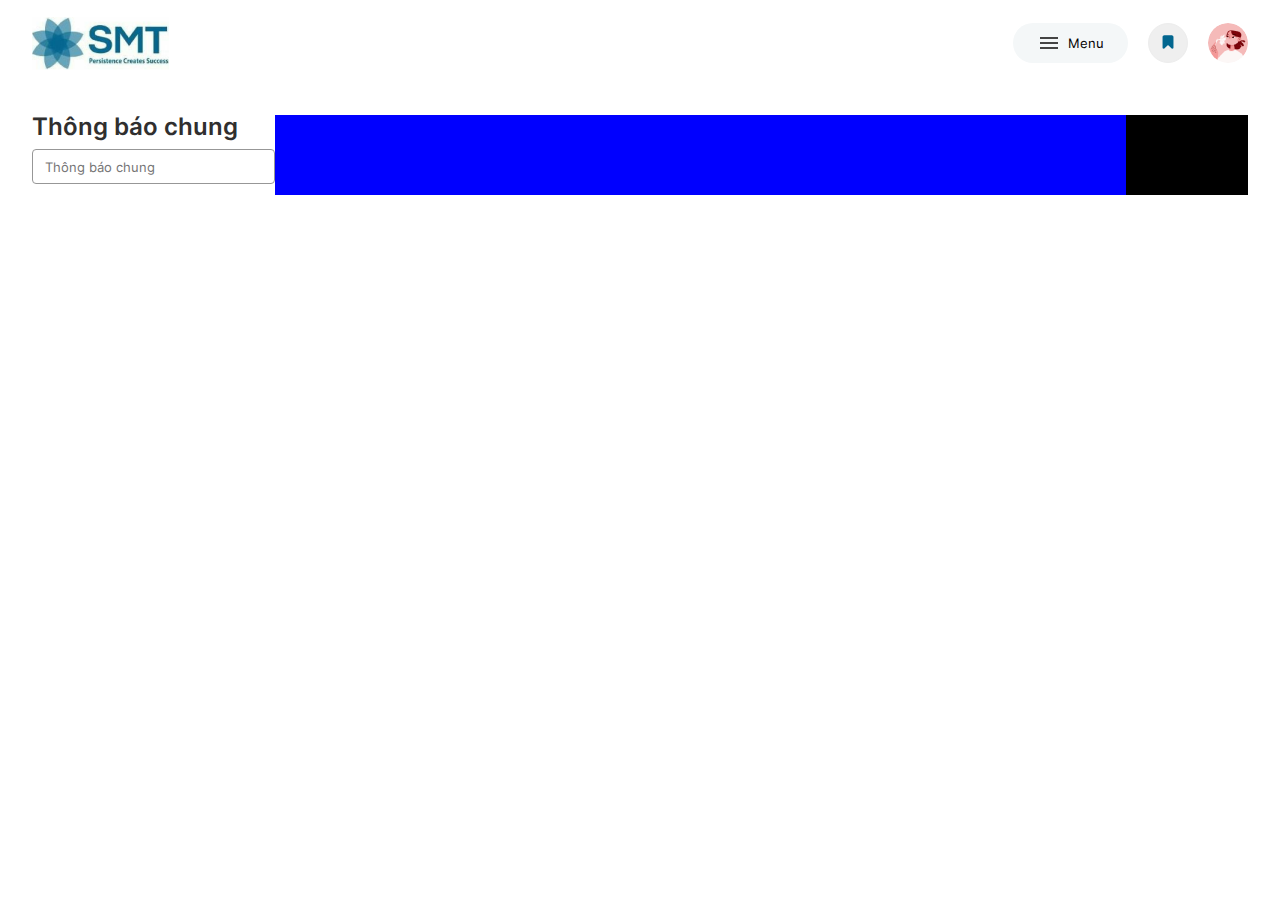
==== admin.html @ 5429d2eb "Update Admin Dashboad" ====
<!DOCTYPE html>
<html lang="en">
  <head>
    <meta charset="UTF-8" />
    <meta name="viewport" content="width=device-width, initial-scale=1.0" />
    <title>Quản trị làn xe Car Parking</title>
    <!-- import admin-styles css -->
    <link rel="stylesheet" href="./assets/css/admin-styles.css" />
  </head>
  <body>
    <!-- Header Main ./Start -->
    <div class="header-main">
      <div class="container">
        <div class="wrap-header">
          <div class="logo">
            <img src="./assets/images/logo.png" alt="Logo web pacrking" />
          </div>
          <ul class="user-control">
            <li>
              <button>
                <img src="./assets/images/menu-bar.svg" alt="Menu" /> Menu
              </button>
            </li>
            <li>
              <button>
                <img
                  src="./assets/images/notification.svg"
                  alt="Notification"
                />
              </button>
            </li>
            <li>
              <div class="menu-user">
                <img src="./assets/images/avata.png" alt="Ảnh đại diện" />
              </div>
            </li>
          </ul>
        </div>
      </div>
    </div>
    <!-- Main ./Start -->
    <div class="wrap-main">
      <div class="container">
        <div class="main-top">
          <div class="smt-general">
            <label for="tbc">Thông báo chung</label>
            <input type="text" id="tbc" name="tbc" placeholder="Thông báo chung" />  
          </div>
          <div class="smt-operations"></div>
          <div class="smt-amount"></div>
        </div>
        <div class="main-center"></div>
        <div class="main-bottom"></div>
      </div>
    </div>
  </body>
</html>
---- assets/css/admin-styles.css ----
/**************** Import Font-Family ****************/
@font-face {
  font-family: "Inter";
  src: url("../fonts/Inter-Black.eot");
  src: url("../fonts/Inter-Black.eot?#iefix") format("embedded-opentype"),
    url("../fonts/Inter-Black.woff2") format("woff2"),
    url("../fonts/Inter-Black.woff") format("woff"),
    url("../fonts/Inter-Black.ttf") format("truetype"),
    url("../fonts/Inter-Black.svg#Inter-Black") format("svg");
  font-weight: 900;
  font-style: normal;
  font-display: swap;
}

@font-face {
  font-family: "Inter";
  src: url("../fonts/Inter-ExtraLight.eot");
  src: url("../fonts/Inter-ExtraLight.eot?#iefix") format("embedded-opentype"),
    url("../fonts/Inter-ExtraLight.woff2") format("woff2"),
    url("../fonts/Inter-ExtraLight.woff") format("woff"),
    url("../fonts/Inter-ExtraLight.ttf") format("truetype"),
    url("../fonts/Inter-ExtraLight.svg#Inter-ExtraLight") format("svg");
  font-weight: 200;
  font-style: normal;
  font-display: swap;
}

@font-face {
  font-family: "Inter";
  src: url("../fonts/Inter-Bold.eot");
  src: url("../fonts/Inter-Bold.eot?#iefix") format("embedded-opentype"),
    url("../fonts/Inter-Bold.woff2") format("woff2"),
    url("../fonts/Inter-Bold.woff") format("woff"),
    url("../fonts/Inter-Bold.ttf") format("truetype"),
    url("../fonts/Inter-Bold.svg#Inter-Bold") format("svg");
  font-weight: bold;
  font-style: normal;
  font-display: swap;
}

@font-face {
  font-family: "Inter";
  src: url("../fonts/Inter-ExtraBold.eot");
  src: url("../fonts/Inter-ExtraBold.eot?#iefix") format("embedded-opentype"),
    url("../fonts/Inter-ExtraBold.woff2") format("woff2"),
    url("../fonts/Inter-ExtraBold.woff") format("woff"),
    url("../fonts/Inter-ExtraBold.ttf") format("truetype"),
    url("../fonts/Inter-ExtraBold.svg#Inter-ExtraBold") format("svg");
  font-weight: bold;
  font-style: normal;
  font-display: swap;
}

@font-face {
  font-family: "Inter";
  src: url("../fonts/Inter-Medium.eot");
  src: url("../fonts/Inter-Medium.eot?#iefix") format("embedded-opentype"),
    url("../fonts/Inter-Medium.woff2") format("woff2"),
    url("../fonts/Inter-Medium.woff") format("woff"),
    url("../fonts/Inter-Medium.ttf") format("truetype"),
    url("../fonts/Inter-Medium.svg#Inter-Medium") format("svg");
  font-weight: 500;
  font-style: normal;
  font-display: swap;
}

@font-face {
  font-family: "Inter";
  src: url("../fonts/Inter-Light.eot");
  src: url("../fonts/Inter-Light.eot?#iefix") format("embedded-opentype"),
    url("../fonts/Inter-Light.woff2") format("woff2"),
    url("../fonts/Inter-Light.woff") format("woff"),
    url("../fonts/Inter-Light.ttf") format("truetype"),
    url("../fonts/Inter-Light.svg#Inter-Light") format("svg");
  font-weight: 300;
  font-style: normal;
  font-display: swap;
}

@font-face {
  font-family: "Inter";
  src: url("../fonts/Inter-Regular.eot");
  src: url("../fonts/Inter-Regular.eot?#iefix") format("embedded-opentype"),
    url("../fonts/Inter-Regular.woff2") format("woff2"),
    url("../fonts/Inter-Regular.woff") format("woff"),
    url("../fonts/Inter-Regular.ttf") format("truetype"),
    url("../fonts/Inter-Regular.svg#Inter-Regular") format("svg");
  font-weight: normal;
  font-style: normal;
  font-display: swap;
}

@font-face {
  font-family: "Inter";
  src: url("../fonts/Inter-Thin.eot");
  src: url("../fonts/Inter-Thin.eot?#iefix") format("embedded-opentype"),
    url("../fonts/Inter-Thin.woff2") format("woff2"),
    url("../fonts/Inter-Thin.woff") format("woff"),
    url("../fonts/Inter-Thin.ttf") format("truetype"),
    url("../fonts/Inter-Thin.svg#Inter-Thin") format("svg");
  font-weight: 100;
  font-style: normal;
  font-display: swap;
}

@font-face {
  font-family: "Inter";
  src: url("../fonts/Inter-SemiBold.eot");
  src: url("../fonts/Inter-SemiBold.eot?#iefix") format("embedded-opentype"),
    url("../fonts/Inter-SemiBold.woff2") format("woff2"),
    url("../fonts/Inter-SemiBold.woff") format("woff"),
    url("../fonts/Inter-SemiBold.ttf") format("truetype"),
    url("../fonts/Inter-SemiBold.svg#Inter-SemiBold") format("svg");
  font-weight: 600;
  font-style: normal;
  font-display: swap;
}

/**************** Reset Browser *****************/
* {
  margin: 0;
  padding: 0;
  box-sizing: border-box;
  font-family: "Inter";
}
.container {
  max-width: 95%;
  margin: auto;
}

/**************** Header Main *****************/
.header-main {
  background: #fff;
  box-shadow: 0px 4px 30px 0px rgba(28, 28, 28, 0.1);
}
.wrap-header {
  display: flex;
  justify-content: space-between;
  align-items: center;
  height: 90px;
}
.wrap-header .logo img {
  width: 137px;
  object-fit: cover;
}
.wrap-header .user-control {
  display: flex;
}
.wrap-header .user-control li {
  list-style: none;
  margin-left: 20px;
}
.wrap-header .user-control li:nth-child(1) button {
  border-radius: 22px;
  background: #f4f7f8;
  padding: 8px 24px;
  border: none;
  display: flex;
  align-items: center;
  justify-content: space-between;
  cursor: pointer;
}
.wrap-header .user-control li:nth-child(1) button img {
  margin-right: 7px;
}
.wrap-header .user-control li:nth-child(2) button {
  width: 40px;
  height: 40px;
  border-radius: 50%;
  border: 1px solid #ededed;
  cursor: pointer;
}
.wrap-header .user-control li:nth-child(3) .menu-user img {
  width: 40px;
  height: 40px;
  border-radius: 50%;
  object-fit: cover;
  cursor: pointer;
}

/**************** Main  ****************/
.wrap-main {
  background-color: #fff;
  height: 90vh;
  padding-top: 25px;
}
.main-top {
  display: flex;
}
.main-top .smt-general {
  width: 20%;
}
.main-top label {
  display: block;
  font-size: 24px;
  font-style: normal;
  font-weight: 600;
  line-height: 24px; /* 100% */
  color: rgba(48, 47, 47, 1);
  margin-bottom: 10px;
}
.main-top input {
  border: 1px solid rgba(151, 151, 151, 1);
  padding: 0px 12px;
  height: 35px;
  border-radius: 4px;
  width: 100%;
}
.main-top input:focus {
 outline: none;
}
.main-top .smt-operations {
  width: 70%;
  background-color: blue;
  height: 80px;
}
.main-top .smt-amount {
  width: 10%;
  background-color: black;
  height: 80px;
}
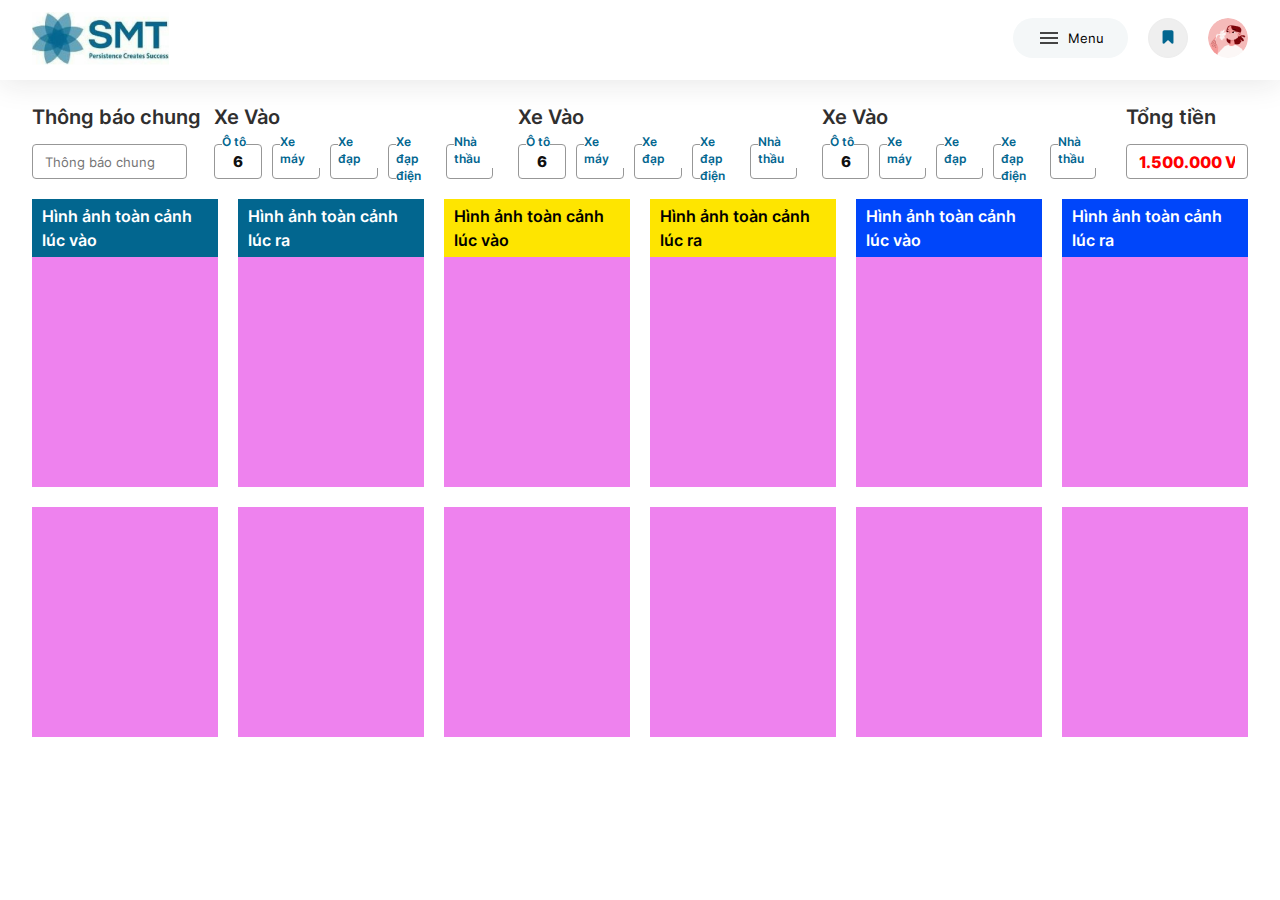
==== commit 8be2dacb: "update create layout" ====
--- a/admin.html
+++ b/admin.html
@@ -41,15 +41,172 @@
     <!-- Main ./Start -->
     <div class="wrap-main">
       <div class="container">
+        <!-- Main-Top -->
         <div class="main-top">
           <div class="smt-general">
             <label for="tbc">Thông báo chung</label>
-            <input type="text" id="tbc" name="tbc" placeholder="Thông báo chung" />  
-          </div>
-          <div class="smt-operations"></div>
-          <div class="smt-amount"></div>
+            <input
+              type="text"
+              id="tbc"
+              name="tbc"
+              placeholder="Thông báo chung"
+            />
+             
+          </div>
+          <div class="smt-operations">
+            <div class="info-operations">
+              <label for="lable-operations">Xe Vào</label>
+              <ul>
+                <li>
+                  <label>Ô tô</label>
+                  <input type="text" value="6" />
+                </li>
+                <li>
+                  <label>Xe máy</label>
+                  <input type="text" value="64" />
+                </li>
+                <li>
+                  <label>Xe đạp</label>
+                  <input type="text" value="0" />
+                </li>
+                <li>
+                  <label>Xe đạp điện</label>
+                  <input type="text" value="0" />
+                </li>
+                <li>
+                  <label>Nhà thầu</label>
+                  <input type="text" value="61" />
+                </li>
+              </ul>
+            </div>
+            <div class="info-operations">
+              <label for="lable-operations">Xe Vào</label>
+              <ul>
+                <li>
+                  <label>Ô tô</label>
+                  <input type="text" value="6" />
+                </li>
+                <li>
+                  <label>Xe máy</label>
+                  <input type="text" value="64" />
+                </li>
+                <li>
+                  <label>Xe đạp</label>
+                  <input type="text" value="0" />
+                </li>
+                <li>
+                  <label>Xe đạp điện</label>
+                  <input type="text" value="0" />
+                </li>
+                <li>
+                  <label>Nhà thầu</label>
+                  <input type="text" value="61" />
+                </li>
+              </ul>
+            </div>
+            <div class="info-operations">
+              <label for="lable-operations">Xe Vào</label>
+              <ul>
+                <li>
+                  <label>Ô tô</label>
+                  <input type="text" value="6" />
+                </li>
+                <li>
+                  <label>Xe máy</label>
+                  <input type="text" value="64" />
+                </li>
+                <li>
+                  <label>Xe đạp</label>
+                  <input type="text" value="0" />
+                </li>
+                <li>
+                  <label>Xe đạp điện</label>
+                  <input type="text" value="0" />
+                </li>
+                <li>
+                  <label>Nhà thầu</label>
+                  <input type="text" value="61" />
+                </li>
+              </ul>
+            </div>
+          </div>
+          <div class="smt-amount">
+            <label for="tbc">Tổng tiền</label>
+            <input type="text" value="1.500.000 VNĐ">
+          </div>
         </div>
-        <div class="main-center"></div>
+        <!-- Main-Center -->
+        <div class="main-center">
+          <div class="row">
+            <div class="col col-6">
+              <label for="lan-1">Hình ảnh toàn cảnh lúc vào</label>
+              <div class="content">
+
+              </div>
+            </div>
+            <div class="col col-6">
+              <label for="lan-1">Hình ảnh toàn cảnh lúc ra</label>
+              <div class="content">
+
+              </div>
+            </div>
+            <div class="col col-6">
+              <label for="lan-1">Hình ảnh toàn cảnh lúc vào</label>
+              <div class="content">
+
+              </div>
+            </div>
+            <div class="col col-6">
+              <label for="lan-1">Hình ảnh toàn cảnh lúc ra</label>
+              <div class="content">
+
+              </div>
+            </div>
+            <div class="col col-6">
+              <label for="lan-1">Hình ảnh toàn cảnh lúc vào</label>
+              <div class="content">
+
+              </div>
+            </div>
+            <div class="col col-6">
+              <label for="lan-1">Hình ảnh toàn cảnh lúc ra</label>
+              <div class="content">
+
+              </div>
+            </div>
+            <div class="col col-6">
+              <div class="content">
+
+              </div>
+            </div>
+            <div class="col col-6">
+              <div class="content">
+
+              </div>
+            </div>
+            <div class="col col-6">
+              <div class="content">
+
+              </div>
+            </div>
+            <div class="col col-6">
+              <div class="content">
+
+              </div>
+            </div>
+            <div class="col col-6">
+              <div class="content">
+
+              </div>
+            </div>
+            <div class="col col-6">
+              <div class="content">
+
+              </div>
+            </div>
+          </div>
+        </div>
+        <!-- Main-Bottom -->
         <div class="main-bottom"></div>
       </div>
     </div>
--- a/assets/css/admin-styles.css
+++ b/assets/css/admin-styles.css
@@ -128,6 +128,21 @@
   margin: auto;
 }
 
+.row {
+  display: flex;
+  flex-wrap: wrap;
+  margin-left: -10px;
+  margin-right: -10px;
+}
+.col {
+  padding-left: 10px;
+  padding-right: 10px;
+}
+
+.col-6 {
+  width: calc(100% / 6);
+}
+
 /**************** Header Main *****************/
 .header-main {
   background: #fff;
@@ -137,7 +152,7 @@
   display: flex;
   justify-content: space-between;
   align-items: center;
-  height: 90px;
+  height: 80px;
 }
 .wrap-header .logo img {
   width: 137px;
@@ -180,42 +195,124 @@
 
 /**************** Main  ****************/
 .wrap-main {
-  background-color: #fff;
-  height: 90vh;
+  height: 80vh;
   padding-top: 25px;
 }
+/* Main-Top */
 .main-top {
   display: flex;
 }
 .main-top .smt-general {
-  width: 20%;
+  width: 15%;
 }
 .main-top label {
   display: block;
-  font-size: 24px;
+  font-size: 20px;
   font-style: normal;
   font-weight: 600;
   line-height: 24px; /* 100% */
   color: rgba(48, 47, 47, 1);
-  margin-bottom: 10px;
+  margin-bottom: 15px;
 }
 .main-top input {
   border: 1px solid rgba(151, 151, 151, 1);
   padding: 0px 12px;
   height: 35px;
   border-radius: 4px;
+  width: 85%;
+}
+.main-top input:focus {
+  outline: none;
+}
+
+.main-top .smt-operations {
+  width: 75%;
+  display: flex;
+  justify-content: space-between;
+}
+.smt-operations .info-operations {
+  width: calc(100% / 3);
+  padding-right: 25px;
+}
+.smt-operations .info-operations:last-child {
+  padding-right: 30px;
+}
+.smt-operations .info-operations ul {
+  display: flex;
+}
+.smt-operations .info-operations ul li {
+  list-style: none;
+  position: relative;
+  margin-right: 10px;
+}
+.smt-operations .info-operations ul li:last-child {
+  margin-right: 0;
+}
+.smt-operations .info-operations ul li label {
+  color: #02668f;
+  font-family: "Inter";
+  font-size: 12px;
+  font-style: normal;
+  font-weight: 600;
+  line-height: 140%; /* 16.8px */
+  position: absolute;
+  background-color: #fff;
+  top: -10px;
+  left: 8px;
+}
+.smt-operations .info-operations ul li input {
   width: 100%;
-}
-.main-top input:focus {
- outline: none;
-}
-.main-top .smt-operations {
-  width: 70%;
-  background-color: blue;
-  height: 80px;
-}
+  text-align: center;
+  font-family: "Inter";
+  font-size: 15px;
+  font-style: normal;
+  font-weight: 700;
+  line-height: 140%; /* 21px */
+  color: rgba(15, 15, 15, 1);
+}
+
 .main-top .smt-amount {
   width: 10%;
-  background-color: black;
-  height: 80px;
-}
+}
+.main-top .smt-amount input {
+  width: 100%;
+  font-family: "Inter";
+  font-size: 16px;
+  font-style: normal;
+  font-weight: 700;
+  line-height: 140%; /* 22.4px */
+  color: rgba(255, 0, 0, 1);
+}
+/* Main-Center */
+.main-center {
+  margin-top: 20px;
+}
+.main-center label {
+  display: flex;
+  padding: 5px 10px;
+  justify-content: center;
+  align-items: center;
+  font-size: 16px;
+  font-style: normal;
+  font-weight: 600;
+  line-height: 24px; /* 150% */
+}
+.main-center .col:nth-child(1) label, .main-center .col:nth-child(2) label {
+  background: #02668F;
+  color: #fff;
+}
+.main-center .col:nth-child(3) label, .main-center .col:nth-child(4) label {
+  background-color: rgba(254, 229, 0, 1);
+  color: #000;
+}
+.main-center .col:nth-child(5) label, .main-center .col:nth-child(6) label {
+  background-color: rgba(0, 70, 250, 1);
+  color: #fff;
+}
+.content {
+  width: 100%;
+  height: 230px;
+  background-color: violet;
+  margin-bottom: 20px;
+}
+
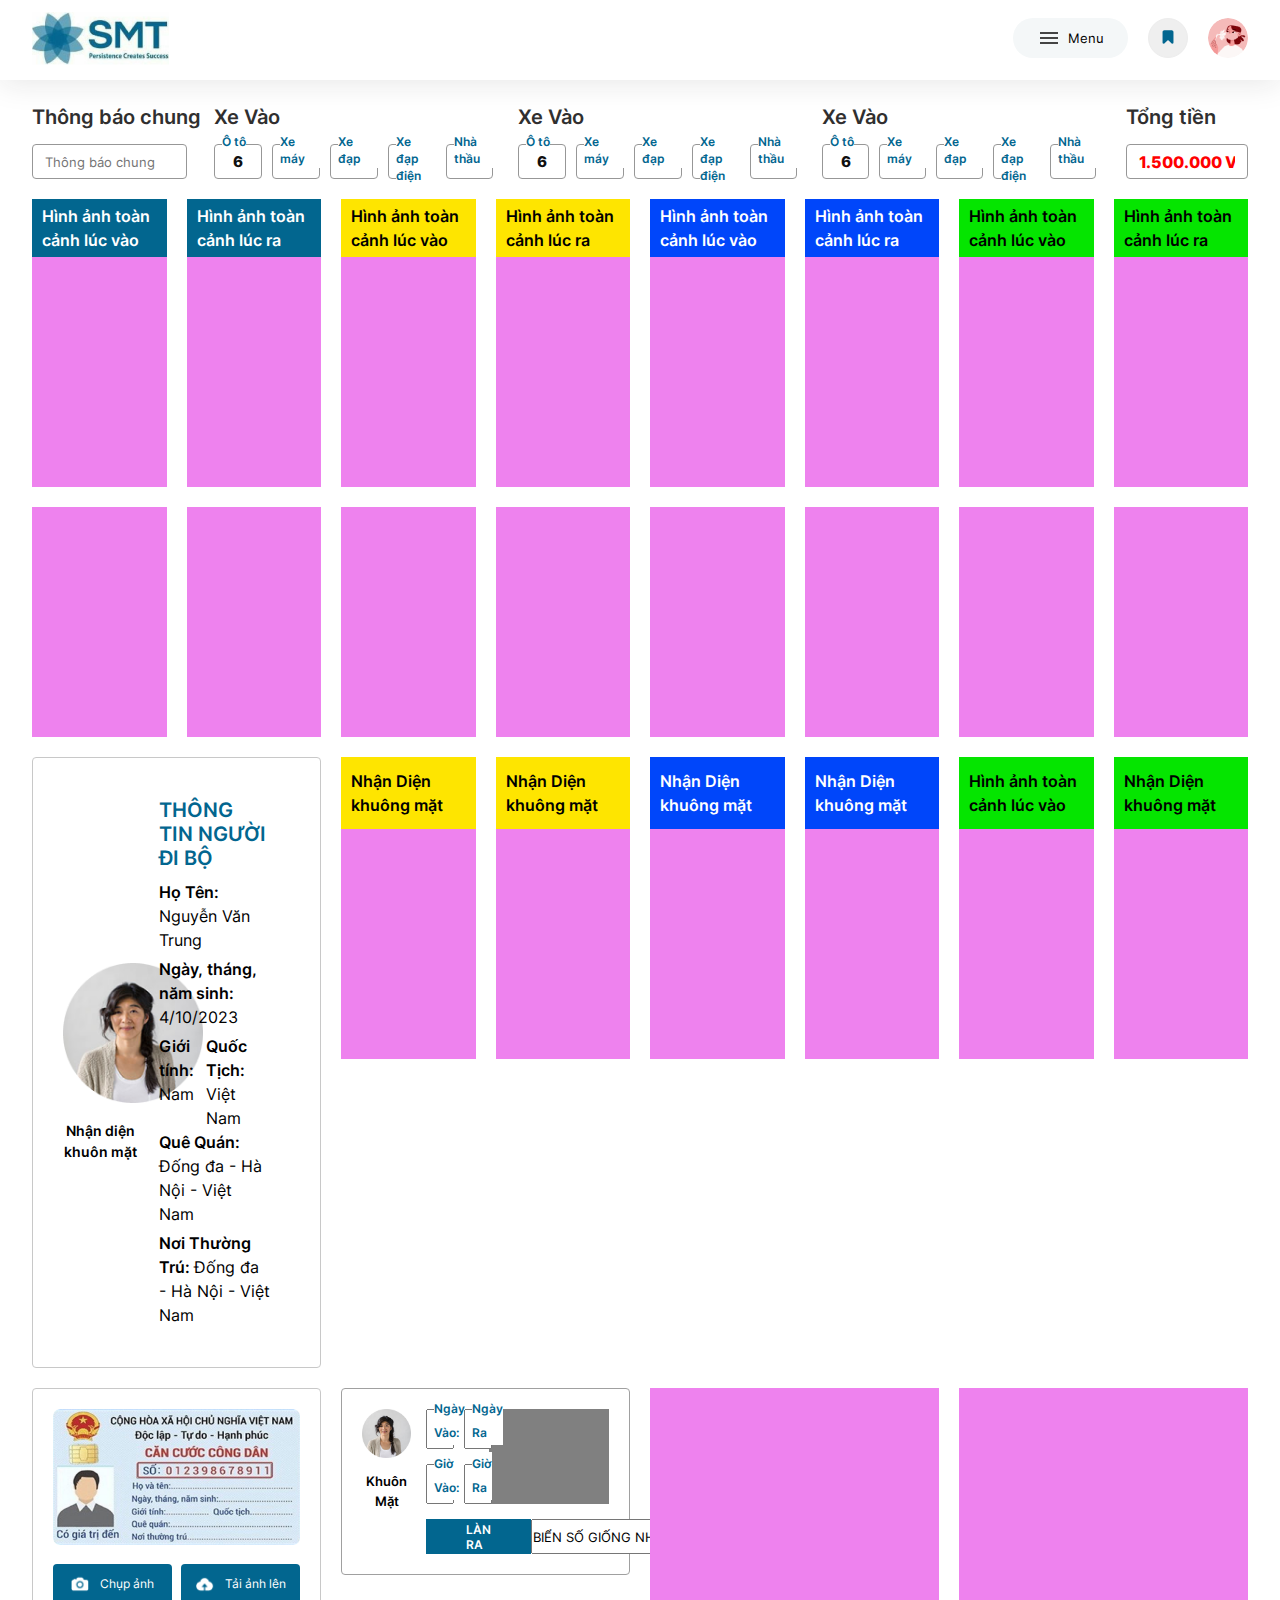
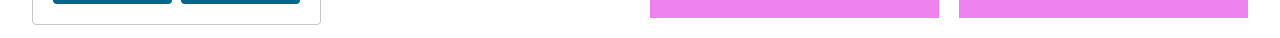
==== commit e196033a: "Update source code" ====
--- a/admin.html
+++ b/admin.html
@@ -132,82 +132,208 @@
           </div>
           <div class="smt-amount">
             <label for="tbc">Tổng tiền</label>
-            <input type="text" value="1.500.000 VNĐ">
+            <input type="text" value="1.500.000 VNĐ" />
           </div>
         </div>
         <!-- Main-Center -->
         <div class="main-center">
           <div class="row">
-            <div class="col col-6">
-              <label for="lan-1">Hình ảnh toàn cảnh lúc vào</label>
-              <div class="content">
-
-              </div>
-            </div>
-            <div class="col col-6">
+            <div class="col col-8">
+              <label for="lan-1">Hình ảnh toàn cảnh lúc vào</label>
+              <div class="content"></div>
+            </div>
+            <div class="col col-8">
               <label for="lan-1">Hình ảnh toàn cảnh lúc ra</label>
-              <div class="content">
-
-              </div>
-            </div>
-            <div class="col col-6">
-              <label for="lan-1">Hình ảnh toàn cảnh lúc vào</label>
-              <div class="content">
-
-              </div>
-            </div>
-            <div class="col col-6">
+              <div class="content"></div>
+            </div>
+            <div class="col col-8">
+              <label for="lan-1">Hình ảnh toàn cảnh lúc vào</label>
+              <div class="content"></div>
+            </div>
+            <div class="col col-8">
               <label for="lan-1">Hình ảnh toàn cảnh lúc ra</label>
-              <div class="content">
-
-              </div>
-            </div>
-            <div class="col col-6">
-              <label for="lan-1">Hình ảnh toàn cảnh lúc vào</label>
-              <div class="content">
-
-              </div>
-            </div>
-            <div class="col col-6">
+              <div class="content"></div>
+            </div>
+            <div class="col col-8">
+              <label for="lan-1">Hình ảnh toàn cảnh lúc vào</label>
+              <div class="content"></div>
+            </div>
+            <div class="col col-8">
               <label for="lan-1">Hình ảnh toàn cảnh lúc ra</label>
-              <div class="content">
-
-              </div>
-            </div>
-            <div class="col col-6">
-              <div class="content">
-
-              </div>
-            </div>
-            <div class="col col-6">
-              <div class="content">
-
-              </div>
-            </div>
-            <div class="col col-6">
-              <div class="content">
-
-              </div>
-            </div>
-            <div class="col col-6">
-              <div class="content">
-
-              </div>
-            </div>
-            <div class="col col-6">
-              <div class="content">
-
-              </div>
-            </div>
-            <div class="col col-6">
-              <div class="content">
-
-              </div>
+              <div class="content"></div>
+            </div>
+            <div class="col col-8">
+              <label for="lan-1">Hình ảnh toàn cảnh lúc vào</label>
+              <div class="content"></div>
+            </div>
+            <div class="col col-8">
+              <label for="lan-1">Hình ảnh toàn cảnh lúc ra</label>
+              <div class="content"></div>
+            </div>
+            <div class="col col-8">
+              <div class="content"></div>
+            </div>
+            <div class="col col-8">
+              <div class="content"></div>
+            </div>
+            <div class="col col-8">
+              <div class="content"></div>
+            </div>
+            <div class="col col-8">
+              <div class="content"></div>
+            </div>
+            <div class="col col-8">
+              <div class="content"></div>
+            </div>
+            <div class="col col-8">
+              <div class="content"></div>
+            </div>
+            <div class="col col-8">
+              <div class="content"></div>
+            </div>
+            <div class="col col-8">
+              <div class="content"></div>
             </div>
           </div>
         </div>
         <!-- Main-Bottom -->
-        <div class="main-bottom"></div>
+        <div class="main-bottom">
+          <div class="row">
+            <div class="col col-4">
+              <div class="pedestrian-info">
+                <div class="box-img">
+                  <img
+                    src="./assets/images/img-pedestrian.png"
+                    alt="pedestrian information"
+                  />
+                  <h4>Nhận diện khuôn mặt</h4>
+                </div>
+                <div class="box-content">
+                  <div class="info-user">
+                    <h3>THÔNG TIN NGƯỜI ĐI BỘ</h3>
+                    <div class="detail">
+                      <p><span>Họ Tên: </span>Nguyễn Văn Trung</p>
+                      <p><span>Ngày, tháng, năm sinh: </span>4/10/2023</p>
+                      <div class="nationality">
+                        <p><span>Giới tính: </span>Nam</p>
+                        <p><span>Quốc Tịch: </span>Việt Nam</p>
+                      </div>
+                      <p><span>Quê Quán: </span>Đống đa - Hà Nội - Việt Nam</p>
+                      <p>
+                        <span>Nơi Thường Trú: </span>Đống đa - Hà Nội - Việt Nam
+                      </p>
+                    </div>
+                  </div>
+                </div>
+              </div>
+            </div>
+            <div class="col col-8">
+              <label for="lan-1">Nhận Diện khuông mặt</label>
+              <div class="content"></div>
+            </div>
+            <div class="col col-8">
+              <label for="lan-1">Nhận Diện khuông mặt</label>
+              <div class="content"></div>
+            </div>
+            <div class="col col-8">
+              <label for="lan-1">Nhận Diện khuông mặt</label>
+              <div class="content"></div>
+            </div>
+            <div class="col col-8">
+              <label for="lan-1">Nhận Diện khuông mặt</label>
+              <div class="content"></div>
+            </div>
+            <div class="col col-8">
+              <label for="lan-1">Hình ảnh toàn cảnh lúc vào</label>
+              <div class="content"></div>
+            </div>
+            <div class="col col-8">
+              <label for="lan-1">Nhận Diện khuông mặt</label>
+              <div class="content"></div>
+            </div>
+          </div>
+          <div class="row">
+            <div class="col col-4">
+              <div class="upload-citizen">
+                <img src="./assets/images/cccd.png" alt="Căn Cước Công Dân" />
+                <ul>
+                  <li>
+                    <button>
+                      <img
+                        src="./assets/images/ion_camera.png"
+                        alt="Upload Camera"
+                      />
+                      Chụp ảnh
+                    </button>
+                  </li>
+                  <li>
+                    <button>
+                      <img
+                        src="./assets/images/ep_upload-filled.png"
+                        alt="Upload Camera"
+                      />
+                      Tải ảnh lên
+                    </button>
+                  </li>
+                </ul>
+              </div>
+            </div>
+            <div class="col col-4">
+              <div class="info-car">
+                <div class="box-client">
+                  <img
+                    src="./assets/images/img-pedestrian.png"
+                    alt="Khách điều khiển phương tiện"
+                  />
+                  <h4>Khuôn Mặt</h4>
+                </div>
+                <div class="wrap-box">
+                  <div class="box-content">
+                    <div class="des-client">
+                      <ul>
+                        <li>
+                          <label>Ngày Vào: </label>
+                          <input type="text" value="01/09/2023" />
+                        </li>
+                        <li>
+                          <label>Ngày Ra</label>
+                          <input type="text" value="20:03:01" />
+                        </li>
+                      </ul>
+                      <ul>
+                        <li>
+                          <label>Giờ Vào: </label>
+                          <input type="text" value="20:03:01" />
+                        </li>
+                        <li>
+                          <label>Giờ Ra</label>
+                          <input type="text" value="22:03:01" />
+                        </li>
+                      </ul>
+                    </div>
+                    <div class="license-plates">
+                      <div class="img-plates">
+                        <div class="img-content"></div>
+                      </div>
+                    </div>
+                  </div>
+                  <div class="right-lane">
+                    <div class="title-lane">
+                      LÀN RA
+                    </div>
+                    <input type="text" value="BIỂN SỐ GIỐNG NHAU">
+                  </div>
+                </div>
+              </div>
+            </div>
+            <div class="col col-4">
+              <div class="content"></div>
+            </div>
+            <div class="col col-4">
+              <div class="content"></div>
+            </div>
+          </div>
+        </div>
       </div>
     </div>
   </body>
--- a/assets/css/admin-styles.css
+++ b/assets/css/admin-styles.css
@@ -139,8 +139,20 @@
   padding-right: 10px;
 }
 
+.col-2 {
+  width: calc(100% / 2);
+}
+.col-3 {
+  width: calc(100% / 3);
+}
+.col-4 {
+  width: calc(100% / 4);
+}
 .col-6 {
   width: calc(100% / 6);
+}
+.col-8 {
+  width: calc(100% / 8);
 }
 
 /**************** Header Main *****************/
@@ -297,17 +309,25 @@
   font-weight: 600;
   line-height: 24px; /* 150% */
 }
-.main-center .col:nth-child(1) label, .main-center .col:nth-child(2) label {
-  background: #02668F;
+.main-center .col:nth-child(1) label,
+.main-center .col:nth-child(2) label {
+  background: #02668f;
   color: #fff;
 }
-.main-center .col:nth-child(3) label, .main-center .col:nth-child(4) label {
+.main-center .col:nth-child(3) label,
+.main-center .col:nth-child(4) label {
   background-color: rgba(254, 229, 0, 1);
   color: #000;
 }
-.main-center .col:nth-child(5) label, .main-center .col:nth-child(6) label {
+.main-center .col:nth-child(5) label,
+.main-center .col:nth-child(6) label {
   background-color: rgba(0, 70, 250, 1);
   color: #fff;
+}
+.main-center .col:nth-child(7) label,
+.main-center .col:nth-child(8) label {
+  background-color: rgba(5, 229, 0, 1);
+  color: #000;
 }
 .content {
   width: 100%;
@@ -316,3 +336,228 @@
   margin-bottom: 20px;
 }
 
+/* Main Bottom */
+.main-bottom .row {
+  margin-bottom: 20px;
+}
+.pedestrian-info {
+  border-radius: 4px;
+  border: 1px solid #c8c8c8;
+  background: #fff;
+  padding: 20px 30px;
+  display: flex;
+  align-items: center;
+  justify-content: space-between;
+}
+.pedestrian-info .box-img img {
+  width: 140px;
+  height: 140px;
+  object-fit: cover;
+  margin-bottom: 13px;
+}
+.pedestrian-info .box-img {
+  width: calc(100% / 3);
+  text-align: center;
+}
+.pedestrian-info .box-img h4 {
+  font-family: "Inter";
+  font-size: 14px;
+  font-style: normal;
+  font-weight: 600;
+  line-height: 150%; /* 19.5px */
+  text-align: center;
+}
+.pedestrian-info .box-content {
+  width: calc(100% - calc(100% / 3));
+}
+.info-user {
+  padding: 20px;
+}
+.info-user h3 {
+  color: #02668f;
+  text-transform: uppercase;
+  font-size: 20px;
+  font-style: normal;
+  font-weight: 600;
+  line-height: 24px; /* 120% */
+}
+.info-user .detail {
+  margin-top: 10px;
+}
+.info-user .detail p {
+  margin-bottom: 5px;
+  color: #000;
+  font-family: "Inter";
+  font-size: 16px;
+  font-style: normal;
+  font-weight: 400;
+  line-height: 150%; /* 24px */
+}
+.info-user .detail p span {
+  font-weight: 600;
+}
+.info-user .detail p:last-child {
+  margin-bottom: 0;
+}
+.info-user .detail .nationality {
+  display: flex;
+}
+.info-user .detail .nationality p {
+  margin-right: 8px;
+}
+.info-user .detail .nationality p:last-child {
+  margin-left: 0;
+}
+.main-bottom label {
+  font-size: 16px;
+  font-style: normal;
+  font-weight: 600;
+  line-height: 24px; /* 150% */
+  padding: 12px 10px;
+  justify-content: center;
+  align-items: center;
+  display: flex;
+}
+.main-bottom .col-8:nth-child(2) label,
+.main-bottom .col-8:nth-child(3) label {
+  background-color: rgba(254, 229, 0, 1);
+  color: rgba(0, 0, 0, 1);
+}
+.main-bottom .col-8:nth-child(4) label,
+.main-bottom .col-8:nth-child(5) label {
+  background-color: rgba(0, 70, 250, 1);
+  color: #fff;
+}
+.main-bottom .col-8:nth-child(6) label,
+.main-bottom .col-8:nth-child(7) label {
+  background-color: rgba(5, 229, 0, 1);
+  color: #000;
+}
+.upload-citizen {
+  border-radius: 4px;
+  border: 1px solid #c8c8c8;
+  background: #fff;
+  padding: 20px;
+}
+.upload-citizen img {
+  width: 100%;
+  object-fit: cover;
+}
+.upload-citizen ul {
+  display: flex;
+  justify-content: space-between;
+  margin-top: 15px;
+}
+.upload-citizen ul li {
+  list-style: none;
+  width: calc(48%);
+}
+.upload-citizen ul li button {
+  width: 100%;
+  height: 40px;
+  border-radius: 4px;
+  background: #02668f;
+  display: flex;
+  align-items: center;
+  justify-content: center;
+  border: none;
+  color: #fff;
+  font-size: 12px;
+  font-style: normal;
+  font-weight: 400;
+  line-height: 22px;
+}
+.upload-citizen ul li img {
+  width: 20px;
+  height: 20px;
+  margin-right: 10px;
+}
+.info-car {
+  border-radius: 4px;
+  border: 1px solid #a0a0a0;
+  background: #fff;
+  padding: 20px;
+  display: flex;
+}
+.info-car .box-client {
+  width: 20%;
+  text-align: center;
+}
+.info-car .box-client img {
+  width: 100%;
+  object-fit: cover;
+}
+.info-car .box-client h4 {
+  font-size: 13px;
+  font-style: normal;
+  font-weight: 600;
+  line-height: 150%; /* 19.5px */
+  color: #000;
+  margin-top: 10px;
+}
+.info-car .wrap-box {
+  width: 80%;
+}
+.info-car .box-content {
+  display: flex;
+  padding-left: 15px;
+}
+.info-car .box-content .des-client {
+  width: calc(100% - 130px);
+}
+.info-car .box-content .des-client ul {
+  display: flex;
+  justify-content: space-between;
+  width: 100%;
+  margin-bottom: 15px;
+}
+.info-car .box-content .des-client ul li {
+  list-style: none;
+  position: relative;
+  margin-right: 10px;
+}
+.info-car .box-content .des-client ul li:last-child {
+  margin-right: 0;
+}
+.info-car .box-content .des-client ul li input {
+  height: 40px;
+  padding: 0px 12px;
+  width: 100%;
+}
+.info-car .box-content .des-client ul li label {
+  color: #02668f;
+  font-family: "Inter";
+  font-size: 12px;
+  font-style: normal;
+  font-weight: 600;
+  position: absolute;
+  background-color: #fff;
+  top: -12px;
+  left: 8px;
+  padding: 0;
+}
+
+.info-car .box-content .license-plates {
+  width: 130px;
+}
+.info-car .box-content .license-plates .img-content {
+  background: gray;
+  height: 95px;
+  margin-left: 10px;
+}
+.info-car .right-lane {
+  display: flex;
+  padding-left: 15px;
+}
+.info-car .right-lane .title-lane {
+  width: 146px;
+  height: 35px;
+  padding: 4px 40px;
+  justify-content: space-between;
+  align-items: center;
+  background: #02668f;
+  display: flex;
+  color: #fff;
+  font-size: 12px;
+  font-weight: 600;
+}
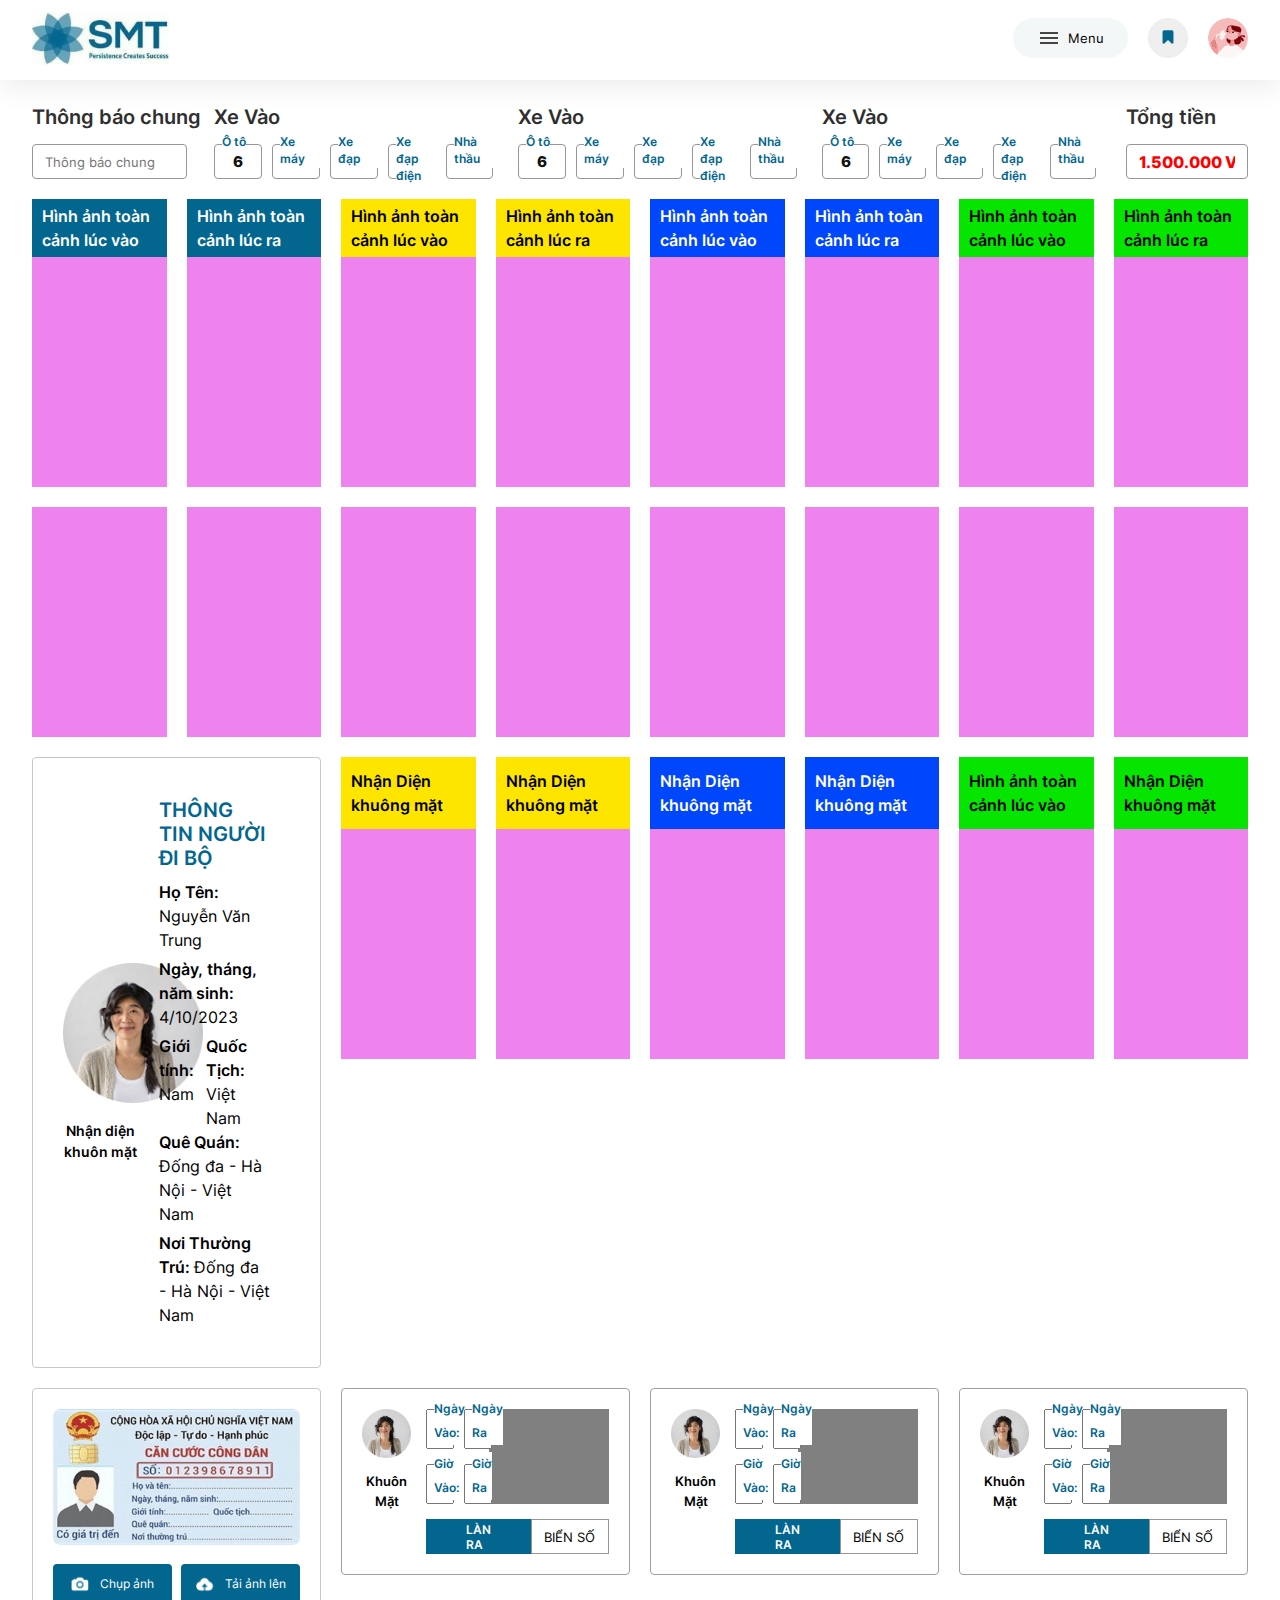
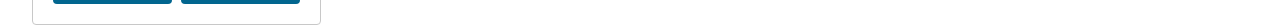
==== commit 9efe0131: "Update footer main" ====
--- a/admin.html
+++ b/admin.html
@@ -318,19 +318,103 @@
                     </div>
                   </div>
                   <div class="right-lane">
-                    <div class="title-lane">
-                      LÀN RA
-                    </div>
-                    <input type="text" value="BIỂN SỐ GIỐNG NHAU">
+                    <div class="title-lane">LÀN RA</div>
+                    <input type="text" value="BIỂN SỐ GIỐNG NHAU" />
                   </div>
                 </div>
               </div>
             </div>
             <div class="col col-4">
-              <div class="content"></div>
+              <div class="info-car">
+                <div class="box-client">
+                  <img
+                    src="./assets/images/img-pedestrian.png"
+                    alt="Khách điều khiển phương tiện"
+                  />
+                  <h4>Khuôn Mặt</h4>
+                </div>
+                <div class="wrap-box">
+                  <div class="box-content">
+                    <div class="des-client">
+                      <ul>
+                        <li>
+                          <label>Ngày Vào: </label>
+                          <input type="text" value="01/09/2023" />
+                        </li>
+                        <li>
+                          <label>Ngày Ra</label>
+                          <input type="text" value="20:03:01" />
+                        </li>
+                      </ul>
+                      <ul>
+                        <li>
+                          <label>Giờ Vào: </label>
+                          <input type="text" value="20:03:01" />
+                        </li>
+                        <li>
+                          <label>Giờ Ra</label>
+                          <input type="text" value="22:03:01" />
+                        </li>
+                      </ul>
+                    </div>
+                    <div class="license-plates">
+                      <div class="img-plates">
+                        <div class="img-content"></div>
+                      </div>
+                    </div>
+                  </div>
+                  <div class="right-lane">
+                    <div class="title-lane">LÀN RA</div>
+                    <input type="text" value="BIỂN SỐ GIỐNG NHAU" />
+                  </div>
+                </div>
+              </div>
             </div>
             <div class="col col-4">
-              <div class="content"></div>
+              <div class="info-car">
+                <div class="box-client">
+                  <img
+                    src="./assets/images/img-pedestrian.png"
+                    alt="Khách điều khiển phương tiện"
+                  />
+                  <h4>Khuôn Mặt</h4>
+                </div>
+                <div class="wrap-box">
+                  <div class="box-content">
+                    <div class="des-client">
+                      <ul>
+                        <li>
+                          <label>Ngày Vào: </label>
+                          <input type="text" value="01/09/2023" />
+                        </li>
+                        <li>
+                          <label>Ngày Ra</label>
+                          <input type="text" value="20:03:01" />
+                        </li>
+                      </ul>
+                      <ul>
+                        <li>
+                          <label>Giờ Vào: </label>
+                          <input type="text" value="20:03:01" />
+                        </li>
+                        <li>
+                          <label>Giờ Ra</label>
+                          <input type="text" value="22:03:01" />
+                        </li>
+                      </ul>
+                    </div>
+                    <div class="license-plates">
+                      <div class="img-plates">
+                        <div class="img-content"></div>
+                      </div>
+                    </div>
+                  </div>
+                  <div class="right-lane">
+                    <div class="title-lane">LÀN RA</div>
+                    <input type="text" value="BIỂN SỐ GIỐNG NHAU" />
+                  </div>
+                </div>
+              </div>
             </div>
           </div>
         </div>
--- a/assets/css/admin-styles.css
+++ b/assets/css/admin-styles.css
@@ -561,3 +561,9 @@
   font-size: 12px;
   font-weight: 600;
 }
+.info-car .right-lane input {
+  border: 1px solid rgba(151, 151, 151, 1);
+  height: 35px;
+  padding: 0px 12px;
+  width: 100%;
+}
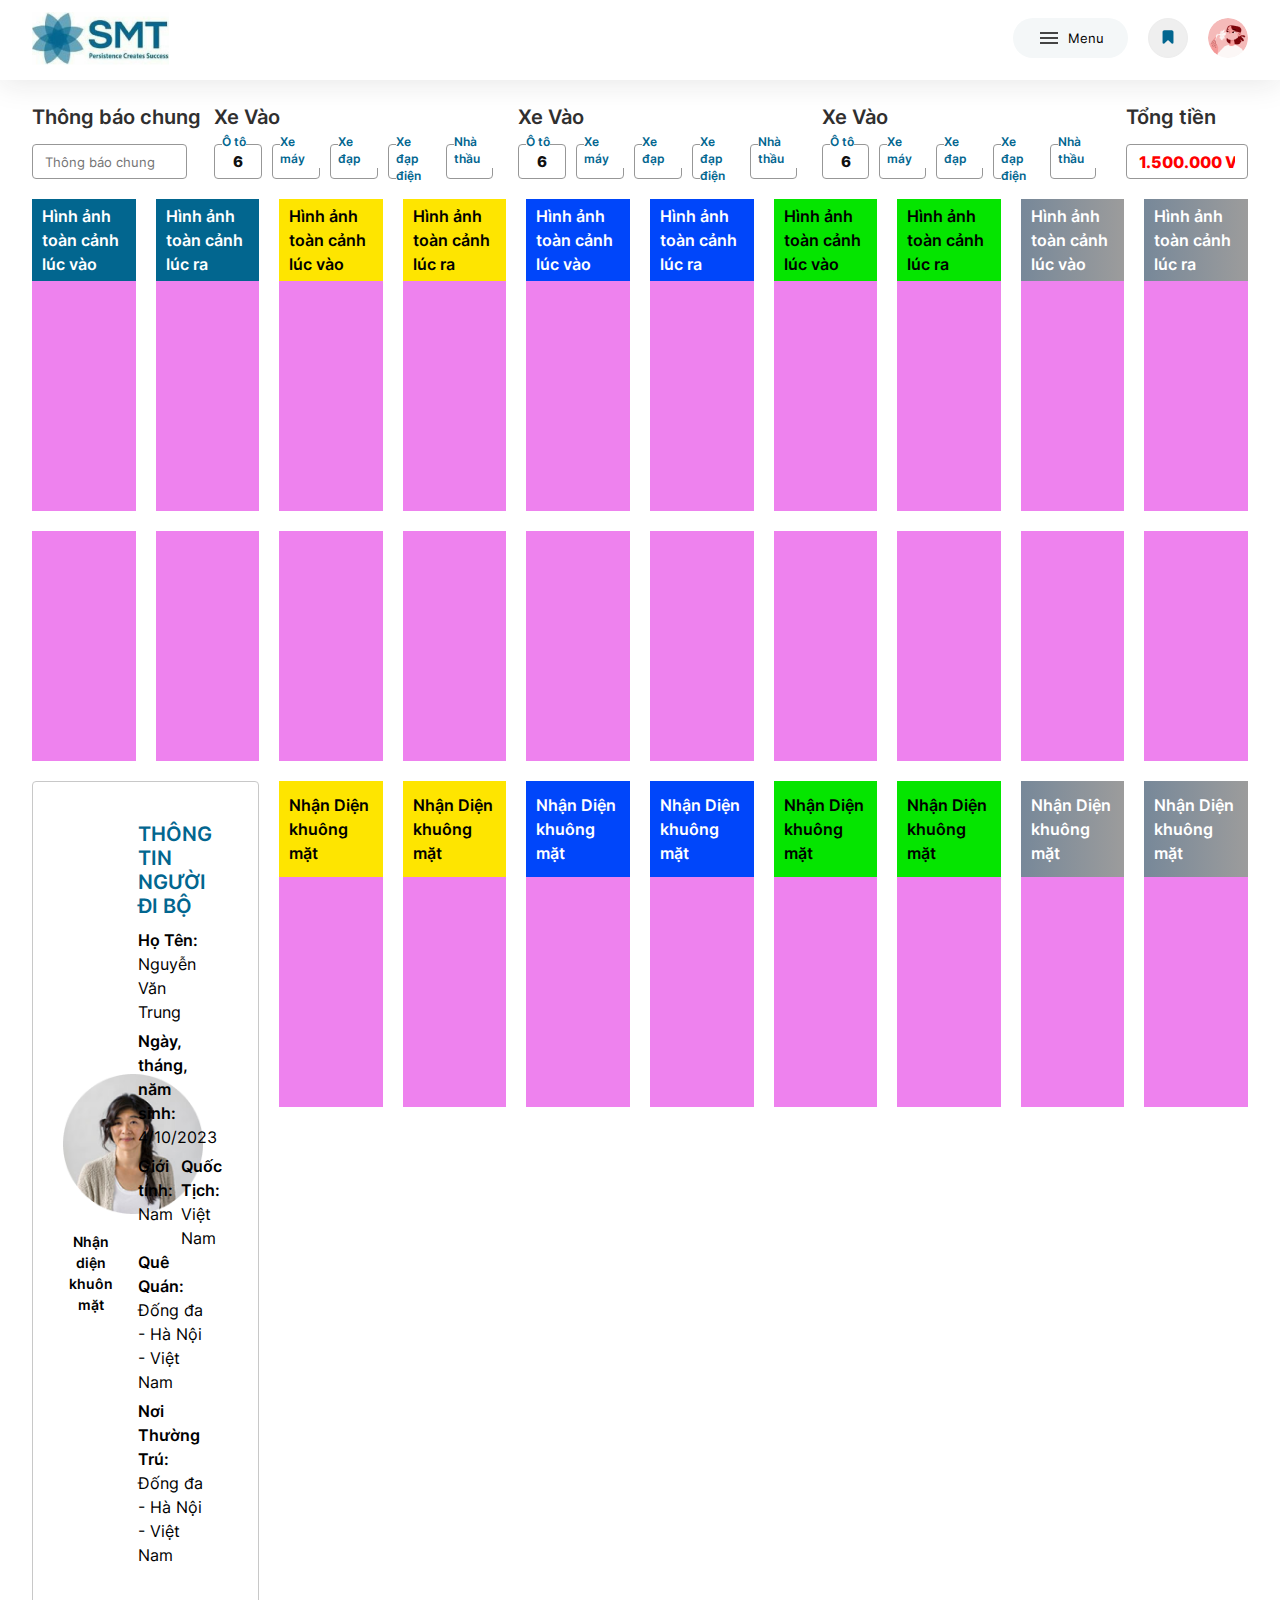
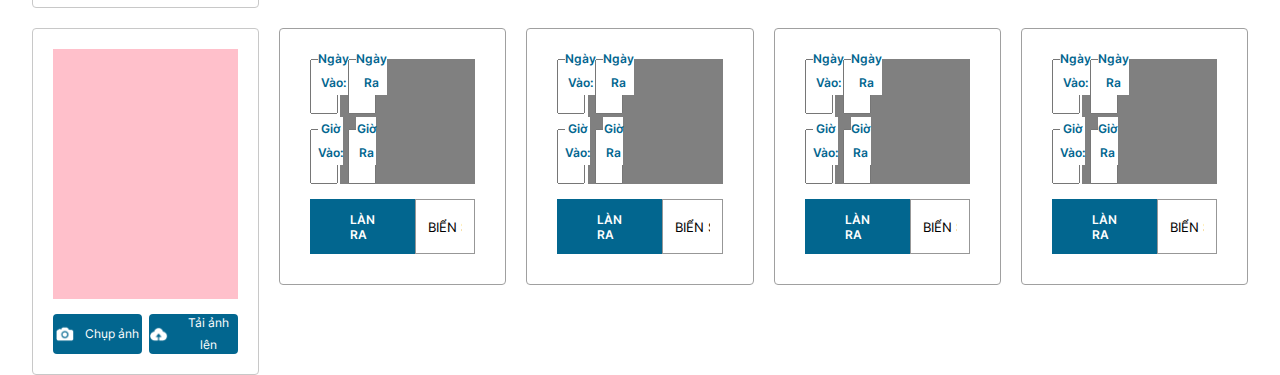
==== commit 2a7b6653: "Update source code" ====
--- a/admin.html
+++ b/admin.html
@@ -138,60 +138,74 @@
         <!-- Main-Center -->
         <div class="main-center">
           <div class="row">
-            <div class="col col-8">
+            <div class="col col-10">
               <label for="lan-1">Hình ảnh toàn cảnh lúc vào</label>
               <div class="content"></div>
             </div>
-            <div class="col col-8">
+            <div class="col col-10">
               <label for="lan-1">Hình ảnh toàn cảnh lúc ra</label>
               <div class="content"></div>
             </div>
-            <div class="col col-8">
+            <div class="col col-10">
               <label for="lan-1">Hình ảnh toàn cảnh lúc vào</label>
               <div class="content"></div>
             </div>
-            <div class="col col-8">
+            <div class="col col-10">
               <label for="lan-1">Hình ảnh toàn cảnh lúc ra</label>
               <div class="content"></div>
             </div>
-            <div class="col col-8">
+            <div class="col col-10">
               <label for="lan-1">Hình ảnh toàn cảnh lúc vào</label>
               <div class="content"></div>
             </div>
-            <div class="col col-8">
+            <div class="col col-10">
               <label for="lan-1">Hình ảnh toàn cảnh lúc ra</label>
               <div class="content"></div>
             </div>
-            <div class="col col-8">
+            <div class="col col-10">
               <label for="lan-1">Hình ảnh toàn cảnh lúc vào</label>
               <div class="content"></div>
             </div>
-            <div class="col col-8">
+            <div class="col col-10">
               <label for="lan-1">Hình ảnh toàn cảnh lúc ra</label>
               <div class="content"></div>
             </div>
-            <div class="col col-8">
-              <div class="content"></div>
-            </div>
-            <div class="col col-8">
-              <div class="content"></div>
-            </div>
-            <div class="col col-8">
-              <div class="content"></div>
-            </div>
-            <div class="col col-8">
-              <div class="content"></div>
-            </div>
-            <div class="col col-8">
-              <div class="content"></div>
-            </div>
-            <div class="col col-8">
-              <div class="content"></div>
-            </div>
-            <div class="col col-8">
-              <div class="content"></div>
-            </div>
-            <div class="col col-8">
+            <div class="col col-10">
+              <label for="lan-1">Hình ảnh toàn cảnh lúc vào</label>
+              <div class="content"></div>
+            </div>
+            <div class="col col-10">
+              <label for="lan-1">Hình ảnh toàn cảnh lúc ra</label>
+              <div class="content"></div>
+            </div>
+            <div class="col col-10">
+              <div class="content"></div>
+            </div>
+            <div class="col col-10">
+              <div class="content"></div>
+            </div>
+            <div class="col col-10">
+              <div class="content"></div>
+            </div>
+            <div class="col col-10">
+              <div class="content"></div>
+            </div>
+            <div class="col col-10">
+              <div class="content"></div>
+            </div>
+            <div class="col col-10">
+              <div class="content"></div>
+            </div>
+            <div class="col col-10">
+              <div class="content"></div>
+            </div>
+            <div class="col col-10">
+              <div class="content"></div>
+            </div>
+            <div class="col col-10">
+              <div class="content"></div>
+            </div>
+            <div class="col col-10">
               <div class="content"></div>
             </div>
           </div>
@@ -199,7 +213,7 @@
         <!-- Main-Bottom -->
         <div class="main-bottom">
           <div class="row">
-            <div class="col col-4">
+            <div class="col col-5">
               <div class="pedestrian-info">
                 <div class="box-img">
                   <img
@@ -227,35 +241,43 @@
                 </div>
               </div>
             </div>
-            <div class="col col-8">
-              <label for="lan-1">Nhận Diện khuông mặt</label>
-              <div class="content"></div>
-            </div>
-            <div class="col col-8">
-              <label for="lan-1">Nhận Diện khuông mặt</label>
-              <div class="content"></div>
-            </div>
-            <div class="col col-8">
-              <label for="lan-1">Nhận Diện khuông mặt</label>
-              <div class="content"></div>
-            </div>
-            <div class="col col-8">
-              <label for="lan-1">Nhận Diện khuông mặt</label>
-              <div class="content"></div>
-            </div>
-            <div class="col col-8">
-              <label for="lan-1">Hình ảnh toàn cảnh lúc vào</label>
-              <div class="content"></div>
-            </div>
-            <div class="col col-8">
+            <div class="col col-10">
+              <label for="lan-1">Nhận Diện khuông mặt</label>
+              <div class="content"></div>
+            </div>
+            <div class="col col-10">
+              <label for="lan-1">Nhận Diện khuông mặt</label>
+              <div class="content"></div>
+            </div>
+            <div class="col col-10">
+              <label for="lan-1">Nhận Diện khuông mặt</label>
+              <div class="content"></div>
+            </div>
+            <div class="col col-10">
+              <label for="lan-1">Nhận Diện khuông mặt</label>
+              <div class="content"></div>
+            </div>
+            <div class="col col-10">
+              <label for="lan-1">Nhận Diện khuông mặt</label>
+              <div class="content"></div>
+            </div>
+            <div class="col col-10">
+              <label for="lan-1">Nhận Diện khuông mặt</label>
+              <div class="content"></div>
+            </div>
+            <div class="col col-10">
+              <label for="lan-1">Nhận Diện khuông mặt</label>
+              <div class="content"></div>
+            </div>
+            <div class="col col-10">
               <label for="lan-1">Nhận Diện khuông mặt</label>
               <div class="content"></div>
             </div>
           </div>
           <div class="row">
-            <div class="col col-4">
+            <div class="col col-5">
               <div class="upload-citizen">
-                <img src="./assets/images/cccd.png" alt="Căn Cước Công Dân" />
+                <div class="img"></div>
                 <ul>
                   <li>
                     <button>
@@ -278,15 +300,15 @@
                 </ul>
               </div>
             </div>
-            <div class="col col-4">
+            <div class="col col-5">
               <div class="info-car">
-                <div class="box-client">
+                <!-- <div class="box-client">
                   <img
                     src="./assets/images/img-pedestrian.png"
                     alt="Khách điều khiển phương tiện"
                   />
                   <h4>Khuôn Mặt</h4>
-                </div>
+                </div> -->
                 <div class="wrap-box">
                   <div class="box-content">
                     <div class="des-client">
@@ -324,15 +346,15 @@
                 </div>
               </div>
             </div>
-            <div class="col col-4">
+            <div class="col col-5">
               <div class="info-car">
-                <div class="box-client">
+                <!-- <div class="box-client">
                   <img
                     src="./assets/images/img-pedestrian.png"
                     alt="Khách điều khiển phương tiện"
                   />
                   <h4>Khuôn Mặt</h4>
-                </div>
+                </div> -->
                 <div class="wrap-box">
                   <div class="box-content">
                     <div class="des-client">
@@ -370,15 +392,61 @@
                 </div>
               </div>
             </div>
-            <div class="col col-4">
+            <div class="col col-5">
               <div class="info-car">
-                <div class="box-client">
+                <!-- <div class="box-client">
                   <img
                     src="./assets/images/img-pedestrian.png"
                     alt="Khách điều khiển phương tiện"
                   />
                   <h4>Khuôn Mặt</h4>
-                </div>
+                </div> -->
+                <div class="wrap-box">
+                  <div class="box-content">
+                    <div class="des-client">
+                      <ul>
+                        <li>
+                          <label>Ngày Vào: </label>
+                          <input type="text" value="01/09/2023" />
+                        </li>
+                        <li>
+                          <label>Ngày Ra</label>
+                          <input type="text" value="20:03:01" />
+                        </li>
+                      </ul>
+                      <ul>
+                        <li>
+                          <label>Giờ Vào: </label>
+                          <input type="text" value="20:03:01" />
+                        </li>
+                        <li>
+                          <label>Giờ Ra</label>
+                          <input type="text" value="22:03:01" />
+                        </li>
+                      </ul>
+                    </div>
+                    <div class="license-plates">
+                      <div class="img-plates">
+                        <div class="img-content"></div>
+                      </div>
+                    </div>
+                  </div>
+                  <div class="right-lane">
+                    <div class="title-lane">LÀN RA</div>
+                    <input type="text" value="BIỂN SỐ GIỐNG NHAU" />
+                  </div>
+                </div>
+              </div>
+            </div>
+            <div class="col col-5">
+              <div class="info-car">
+                <!-- <div class="box-client">
+                  <img
+                    src="./assets/images/img-pedestrian.png"
+                    alt="Khách điều khiển phương tiện"
+                  />
+                  <h4>Khuôn Mặt</h4>
+                </div> -->
                 <div class="wrap-box">
                   <div class="box-content">
                     <div class="des-client">
--- a/assets/css/admin-styles.css
+++ b/assets/css/admin-styles.css
@@ -148,13 +148,21 @@
 .col-4 {
   width: calc(100% / 4);
 }
+.col-5 {
+  width: calc(100% / 5);
+}
 .col-6 {
   width: calc(100% / 6);
 }
 .col-8 {
   width: calc(100% / 8);
 }
-
+.col-9 {
+  width: calc(100% / 9);
+}
+.col-10 {
+  width: calc(100% / 10);
+}
 /**************** Header Main *****************/
 .header-main {
   background: #fff;
@@ -329,6 +337,11 @@
   background-color: rgba(5, 229, 0, 1);
   color: #000;
 }
+.main-center .col:nth-child(9) label,
+.main-center .col:nth-child(10) label {
+  background: linear-gradient(to right, #778899, #9C9C9C);
+  color: #fff;
+}
 .content {
   width: 100%;
   height: 230px;
@@ -418,20 +431,25 @@
   align-items: center;
   display: flex;
 }
-.main-bottom .col-8:nth-child(2) label,
-.main-bottom .col-8:nth-child(3) label {
+.main-bottom .col-10:nth-child(2) label,
+.main-bottom .col-10:nth-child(3) label {
   background-color: rgba(254, 229, 0, 1);
   color: rgba(0, 0, 0, 1);
 }
-.main-bottom .col-8:nth-child(4) label,
-.main-bottom .col-8:nth-child(5) label {
+.main-bottom .col-10:nth-child(4) label,
+.main-bottom .col-10:nth-child(5) label {
   background-color: rgba(0, 70, 250, 1);
   color: #fff;
 }
-.main-bottom .col-8:nth-child(6) label,
-.main-bottom .col-8:nth-child(7) label {
+.main-bottom .col-10:nth-child(6) label,
+.main-bottom .col-10:nth-child(7) label {
   background-color: rgba(5, 229, 0, 1);
   color: #000;
+}
+.main-bottom .col-10:nth-child(8) label,
+.main-bottom .col-10:nth-child(9) label {
+  background: linear-gradient(to right, #778899, #9C9C9C);
+  color: #fff;
 }
 .upload-citizen {
   border-radius: 4px;
@@ -439,9 +457,10 @@
   background: #fff;
   padding: 20px;
 }
-.upload-citizen img {
-  width: 100%;
-  object-fit: cover;
+.upload-citizen .img {
+  width: 100%;
+  height: 250px;
+  background-color: pink;
 }
 .upload-citizen ul {
   display: flex;
@@ -473,10 +492,7 @@
   margin-right: 10px;
 }
 .info-car {
-  border-radius: 4px;
-  border: 1px solid #a0a0a0;
   background: #fff;
-  padding: 20px;
   display: flex;
 }
 .info-car .box-client {
@@ -496,33 +512,38 @@
   margin-top: 10px;
 }
 .info-car .wrap-box {
-  width: 80%;
+  width: 100%;
+  padding: 30px;
+  border: 1px solid #a0a0a0;
+  border-radius: 4px;
 }
 .info-car .box-content {
   display: flex;
-  padding-left: 15px;
 }
 .info-car .box-content .des-client {
-  width: calc(100% - 130px);
+  width: calc(100% - 145px);
 }
 .info-car .box-content .des-client ul {
   display: flex;
   justify-content: space-between;
   width: 100%;
-  margin-bottom: 15px;
 }
 .info-car .box-content .des-client ul li {
   list-style: none;
   position: relative;
   margin-right: 10px;
+  text-align: center;
 }
 .info-car .box-content .des-client ul li:last-child {
   margin-right: 0;
 }
 .info-car .box-content .des-client ul li input {
-  height: 40px;
+  height: 55px;
   padding: 0px 12px;
   width: 100%;
+  margin-bottom: 15px;
+  font-size: 18px;
+  font-weight: 600;
 }
 .info-car .box-content .des-client ul li label {
   color: #02668f;
@@ -538,20 +559,19 @@
 }
 
 .info-car .box-content .license-plates {
-  width: 130px;
+  width: 145px;
 }
 .info-car .box-content .license-plates .img-content {
   background: gray;
-  height: 95px;
+  height: 125px;
   margin-left: 10px;
 }
 .info-car .right-lane {
   display: flex;
-  padding-left: 15px;
 }
 .info-car .right-lane .title-lane {
   width: 146px;
-  height: 35px;
+  height: 55px;
   padding: 4px 40px;
   justify-content: space-between;
   align-items: center;
@@ -563,7 +583,7 @@
 }
 .info-car .right-lane input {
   border: 1px solid rgba(151, 151, 151, 1);
-  height: 35px;
+  height: 55px;
   padding: 0px 12px;
   width: 100%;
 }
